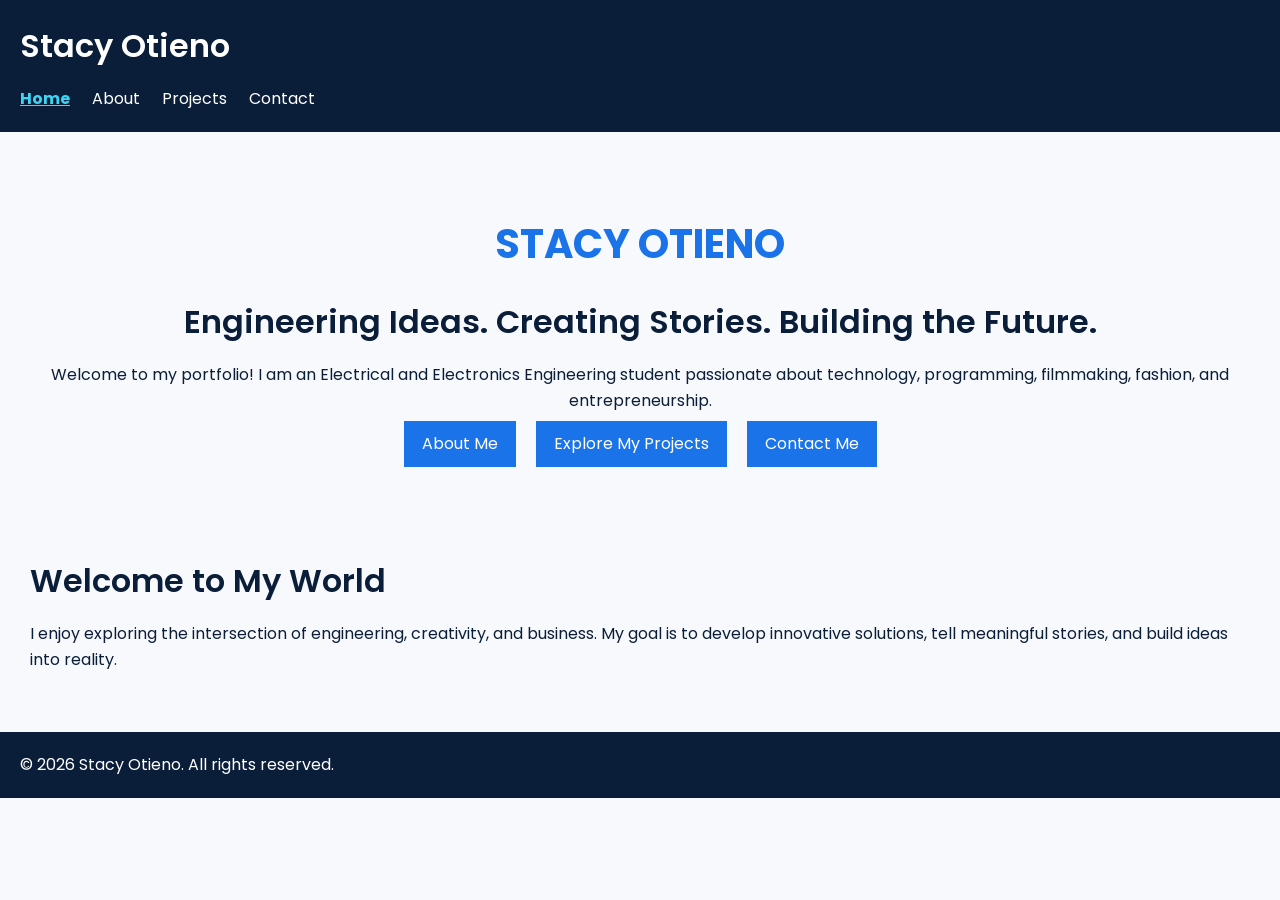
==== index.html @ 29acf723 "Complete Ask 3.1 CSS setup and styling" ====
<!DOCTYPE html>
<html lang="en">
<head>
    <meta charset="UTF-8">
    <meta name="viewport" content="width=device-width, initial-scale=1.0">
    <title>Home | Stacy Otieno</title>
    <link rel="stylesheet" href="styles.css">
    <link href="https://fonts.googleapis.com/css2?family=Poppins:wght@400;500;600;700&display=swap" rel="stylesheet">
    </head>
<body>

    <header>
        <h2>Stacy Otieno</h2>
        <nav aria-label="Main navigation">
            <a href="stacy.html" class="active" aria-current="page">Home</a>
            <a href="about.html">About</a>
            <a href="projects.html">Projects</a>
            <a href="contact.html">Contact</a>
        </nav>
    </header>

    <main>
        <section class="hero">
            <h1>STACY OTIENO</h1>
            <h2>Engineering Ideas. Creating Stories. Building the Future.</h2>
            <p>
                Welcome to my portfolio! I am an Electrical and Electronics
                Engineering student passionate about technology, programming,
                filmmaking, fashion, and entrepreneurship.
            </p>
            <a href="about.html" class="button">About Me</a>
            <a href="projects.html" class="button">Explore My Projects</a>
            <a href="contact.html" class="button">Contact Me</a>
        </section>

        <section>
            <h2>Welcome to My World</h2>
            <p>
                I enjoy exploring the intersection of engineering, creativity,
                and business. My goal is to develop innovative solutions,
                tell meaningful stories, and build ideas into reality.
            </p>
        </section>
    </main>

    <footer>
        <p>&copy; 2026 Stacy Otieno. All rights reserved.</p>
    </footer>

</body>
</html>
---- styles.css ----
/* 1. Reset default browser styles */
* {
    margin: 0;
    padding: 0;
    box-sizing: border-box;
}

/* 2. Base typography */
body {
    font-family: 'Poppins', sans-serif;
    font-size: 16px;
    line-height: 1.6;
    color: #0B1E39;
    background-color: #F7F9FC;
}

/* 3. Headings */
h1 {
    font-size: 2.5rem;
    font-weight: 700;
    margin-bottom: 20px;
}

h2 {
    font-size: 2rem;
    font-weight: 600;
    margin-bottom: 15px;
}

h3 {
    font-size: 1.5rem;
    font-weight: 600;
    margin-bottom: 12px;
}

h4 {
    font-size: 1.25rem;
    font-weight: 500;
    margin-bottom: 10px;
}

h5 {
    font-size: 1rem;
    font-weight: 500;
    margin-bottom: 8px;
}

h6 {
    font-size: 0.875rem;
    font-weight: 400;
    margin-bottom: 8px;
}

/* 4. Header and footer */
header,
footer {
    background-color: #0B1E39;
    color: white;
    padding: 20px;
}

/* 5. Navigation */
nav a {
    color: white;
    margin-right: 18px;
    text-decoration: none;
}

nav a.active {
    color: #3DD5F3;
    font-weight: bold;
    text-decoration: underline;
}

/* 6. Main content */
main {
    padding: 30px;
}

/* 7. Sections */
section {
    margin-bottom: 30px;
}

/* 8. Home page */
.hero {
    text-align: center;
    padding: 50px 20px;
    background-color: #F7F9FC;
}

.hero h1 {
    color: #1A73E8;
}

.button {
    display: inline-block;
    background-color: #1A73E8;
    color: white;
    padding: 10px 18px;
    text-decoration: none;
    margin: 8px;
}

/* 9. Projects page */
.projects {
    display: flex;
    flex-wrap: wrap;
    gap: 20px;
}

.project {
    border: 1px solid #ddd;
    padding: 15px;
    width: 280px;
}

.project img {
    width: 100%;
    height: 180px;
    object-fit: cover;
}

/* 10. Contact page */
fieldset {
    margin-bottom: 20px;
    padding: 20px;
}

label {
    display: block;
    margin-top: 12px;
}

input:not([type="checkbox"]),
select,
textarea {
    display: block;
    width: 100%;
    padding: 10px;
    margin-top: 5px;
}

input[type="checkbox"] {
    margin-top: 15px;
}

input[type="checkbox"] + label {
    display: inline;
}

button {
    padding: 12px 25px;
    background-color: #1A73E8;
    color: white;
    border: none;
    cursor: pointer;
}

.social-links a {
    margin-right: 15px;
}
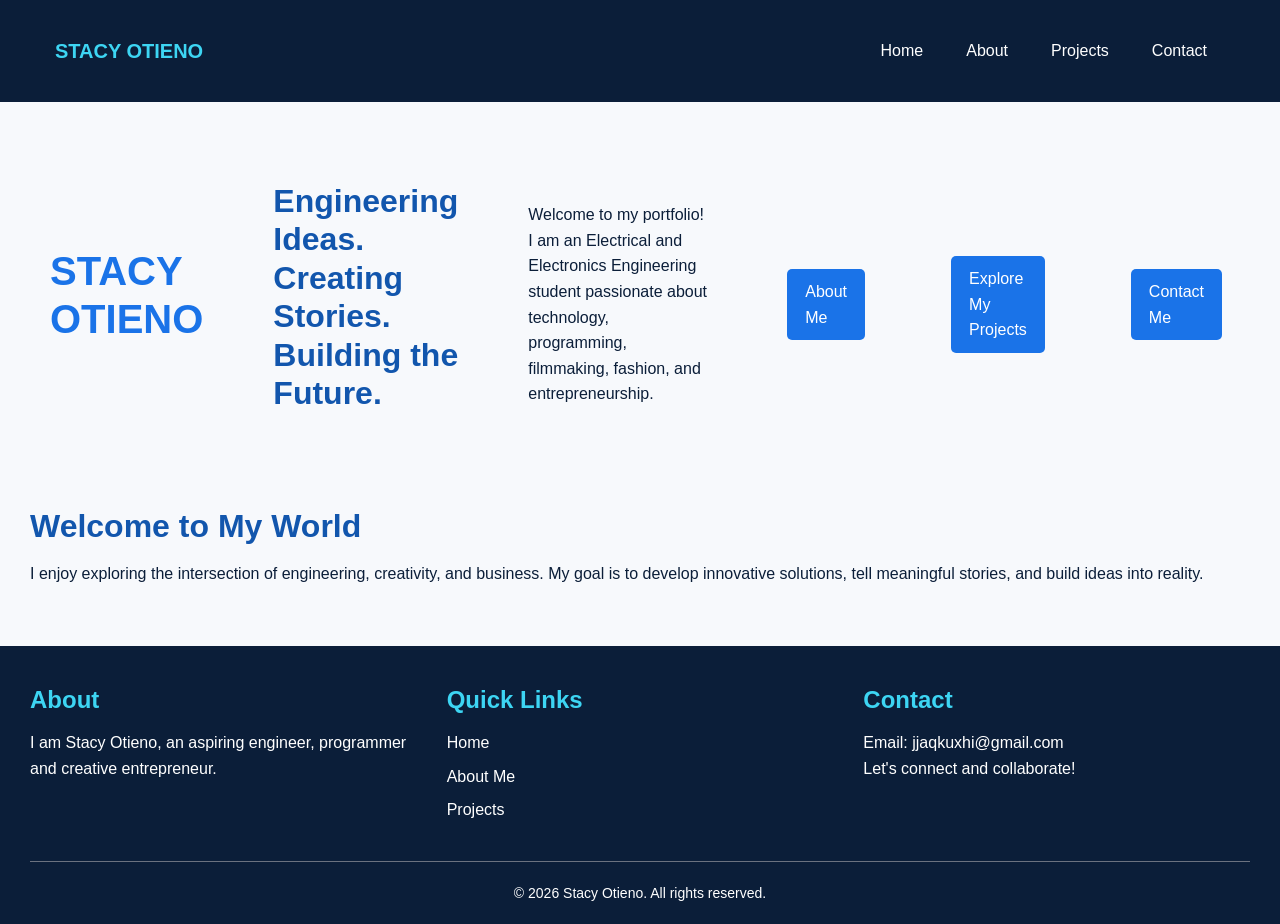
==== commit e0cb16ea: "Redirect portfolio" ====
--- a/index.html
+++ b/index.html
@@ -4,49 +4,14 @@
 <head>
     <meta charset="UTF-8">
     <meta name="viewport" content="width=device-width, initial-scale=1.0">
-    <title>Home | Stacy Otieno</title>
-    <link rel="stylesheet" href="styles.css">
-    <link href="https://fonts.googleapis.com/css2?family=Poppins:wght@400;500;600;700&display=swap" rel="stylesheet">
-    </head>
+    <title>Stacy Otieno - Portfolio</title>
+
+    <meta http-equiv="refresh" content="0; url=portfolio/">
+</head>
 <body>
-
-    <header>
-        <h2>Stacy Otieno</h2>
-        <nav aria-label="Main navigation">
-            <a href="stacy.html" class="active" aria-current="page">Home</a>
-            <a href="about.html">About</a>
-            <a href="projects.html">Projects</a>
-            <a href="contact.html">Contact</a>
-        </nav>
-    </header>
-
-    <main>
-        <section class="hero">
-            <h1>STACY OTIENO</h1>
-            <h2>Engineering Ideas. Creating Stories. Building the Future.</h2>
-            <p>
-                Welcome to my portfolio! I am an Electrical and Electronics
-                Engineering student passionate about technology, programming,
-                filmmaking, fashion, and entrepreneurship.
-            </p>
-            <a href="about.html" class="button">About Me</a>
-            <a href="projects.html" class="button">Explore My Projects</a>
-            <a href="contact.html" class="button">Contact Me</a>
-        </section>
-
-        <section>
-            <h2>Welcome to My World</h2>
-            <p>
-                I enjoy exploring the intersection of engineering, creativity,
-                and business. My goal is to develop innovative solutions,
-                tell meaningful stories, and build ideas into reality.
-            </p>
-        </section>
-    </main>
-
-    <footer>
-        <p>&copy; 2026 Stacy Otieno. All rights reserved.</p>
-    </footer>
-
+    <p>
+        Redirecting to my portfolio...
+        <a href="portfolio/">Click here if you are not redirected.</a>
+    </p>
 </body>
 </html>
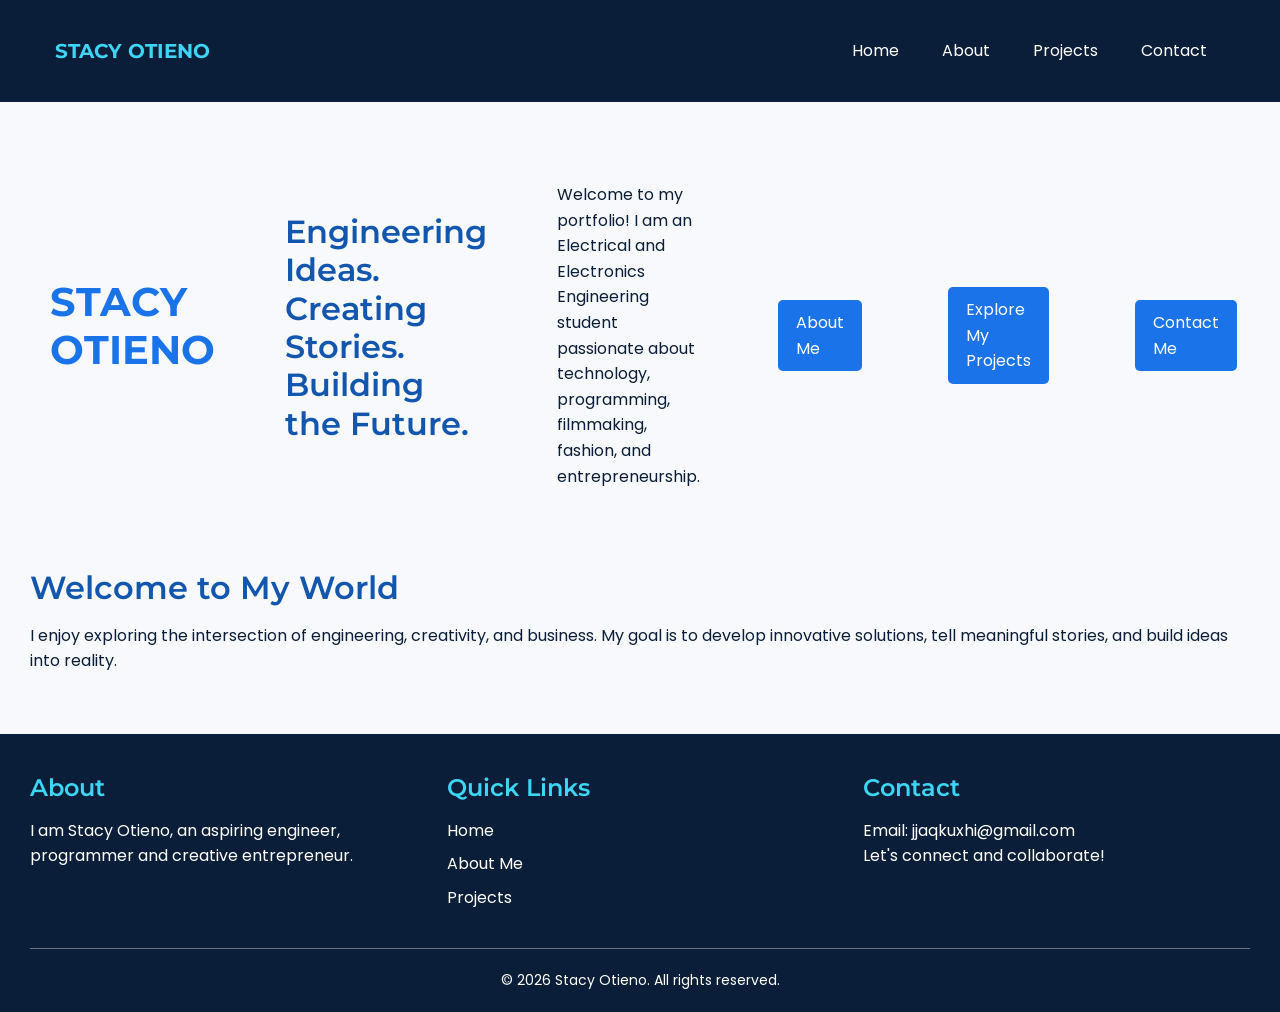
==== commit f9944806: "Move from portfolio to root" ====
--- a/index.html
+++ b/index.html
@@ -4,14 +4,87 @@
 <head>
     <meta charset="UTF-8">
     <meta name="viewport" content="width=device-width, initial-scale=1.0">
-    <title>Stacy Otieno - Portfolio</title>
+    <title>Home | Stacy Otieno</title>
+<link href="https://fonts.googleapis.com/css2?family=Montserrat:wght@400;500;600;700&family=Poppins:wght@400;500;600;700&display=swap" rel="stylesheet">
+    <link rel="stylesheet" href="styles.css">
+    <link href="https://fonts.googleapis.com/css2?family=Poppins:wght@400;500;600;700&display=swap" rel="stylesheet">
+    </head>
+<body>    
 
-    <meta http-equiv="refresh" content="0; url=portfolio/">
-</head>
-<body>
-    <p>
-        Redirecting to my portfolio...
-        <a href="portfolio/">Click here if you are not redirected.</a>
-    </p>
+<header class="site-header">
+    <nav class="navbar">
+
+        <a href="index.html" class="logo">STACY OTIENO</a>
+
+        <ul class="nav-links">
+            <li><a href="index.html">Home</a></li>
+            <li><a href="about.html">About</a></li>
+            <li><a href="projects.html">Projects</a></li>
+            <li><a href="contact.html">Contact</a></li>
+        </ul>
+
+    </nav>
+</header>
+
+
+    <main>
+        <section class="hero">
+            <h1>STACY OTIENO</h1>
+            <h2>Engineering Ideas. Creating Stories. Building the Future.</h2>
+            <p>
+                Welcome to my portfolio! I am an Electrical and Electronics
+                Engineering student passionate about technology, programming,
+                filmmaking, fashion, and entrepreneurship.
+            </p>
+            <a href="about.html" class="button">About Me</a>
+            <a href="projects.html" class="button">Explore My Projects</a>
+            <a href="contact.html" class="button">Contact Me</a>
+        </section>
+
+        <section>
+            <h2>Welcome to My World</h2>
+            <p>
+                I enjoy exploring the intersection of engineering, creativity,
+                and business. My goal is to develop innovative solutions,
+                tell meaningful stories, and build ideas into reality.
+            </p>
+        </section>
+    </main>
+
+<footer class="site-footer">
+
+    <div class="footer-columns">
+
+        <div class="footer-column">
+            <h3>About</h3>
+            <p>
+                I am Stacy Otieno, an aspiring engineer,
+                programmer and creative entrepreneur.
+            </p>
+        </div>
+
+        <div class="footer-column">
+            <h3>Quick Links</h3>
+            <ul>
+                <li><a href="index.html">Home</a></li>
+                <li><a href="about.html">About Me</a></li>
+                <li><a href="projects.html">Projects</a></li>
+            </ul>
+        </div>
+
+        <div class="footer-column">
+            <h3>Contact</h3>
+            <p>Email: jjaqkuxhi@gmail.com</p>
+            <p>Let's connect and collaborate!</p>
+        </div>
+
+    </div>
+
+    <div class="copyright">
+        <p>&copy; 2026 Stacy Otieno. All rights reserved.</p>
+    </div>
+
+</footer>
+
 </body>
 </html>
--- a/styles.css
+++ b/styles.css
@@ -0,0 +1,755 @@
+
+/* =================================
+   TYPOGRAPHY SYSTEM
+================================= */
+
+:root {
+    /* Font families */
+    --font-heading: 'Montserrat', sans-serif;
+    --font-body: 'Poppins', sans-serif;
+
+    /* Type scale */
+    --font-xs: 0.75rem;    /* 12px */
+    --font-sm: 0.875rem;   /* 14px */
+    --font-base: 1rem;     /* 16px */
+    --font-lg: 1.125rem;   /* 18px */
+    --font-xl: 1.25rem;    /* 20px */
+    --font-2xl: 1.5rem;   /* 24px */
+    --font-3xl: 1.875rem;  /* 30px */
+    --font-4xl: 2.25rem;   /* 36px */
+
+    /* Font weights */
+    --weight-normal: 400;
+    --weight-medium: 500;
+    --weight-semibold: 600;
+    --weight-bold: 700;
+
+    /* Line heights */
+    --line-height-body: 1.6;
+    --line-height-heading: 1.2;
+
+    --color-primary: #1A73E8;       /* BidWave Blue */
+    --color-secondary: #3DD5F3;     /* Wave Aqua */
+    --color-background: #F7F9FC;     /* Soft White */
+    --color-text: #0B1E39;          /* Deep Navy */
+    --color-muted: #6B7280;         /* Gray */
+
+    /* Primary variations */
+    --color-primary-light: #63A0F5;
+    --color-primary-dark: #1256AD;
+
+    /* Additional colors */
+    --color-white: #FFFFFF;
+    --color-border: #D1D5DB;
+    --color-hover: #E8F2FF;
+}
+
+/* =================================
+   BODY & BACKGROUND
+================================= */
+
+body {
+    background-color: var(--color-background);
+    color: var(--color-text);
+}
+
+/* =================================
+   HEADINGS
+================================= */
+
+h1, h2, h3 {
+    color: var(--color-primary-dark);
+}
+
+/* =================================
+   PARAGRAPHS & MUTED TEXT
+================================= */
+
+p {
+    color: var(--color-text);
+}
+
+small,
+.small-text {
+    color: var(--color-muted);
+}
+
+/* =================================
+   LINKS
+================================= */
+
+a {
+    color: var(--color-primary);
+    text-decoration: none;
+    transition: color 0.3s ease;
+}
+
+a:hover {
+    color: var(--color-primary-dark);
+    text-decoration: underline;
+}
+
+/* =================================
+   HEADER & FOOTER
+================================= */
+
+header,
+footer {
+    background-color: var(--color-text);
+    color: var(--color-white);
+}
+
+header a,
+footer a {
+    color: var(--color-white);
+}
+
+header a:hover,
+footer a:hover {
+    color: var(--color-secondary);
+}
+
+/* =================================
+   BUTTONS
+================================= */
+
+button,
+.button {
+    background-color: var(--color-primary);
+    color: var(--color-white);
+    border: none;
+    padding: 12px 24px;
+    border-radius: 5px;
+    cursor: pointer;
+    transition: background-color 0.3s ease;
+}
+
+button:hover,
+.button:hover {
+    background-color: var(--color-primary-dark);
+}
+
+/* =================================
+   CARDS & SECTIONS
+================================= */
+
+.card,
+.project {
+    background-color: var(--color-white);
+    border: 1px solid var(--color-border);
+    border-radius: 8px;
+}
+
+section {
+    background-color: transparent;
+}
+
+/* =================================
+   ACTIVE NAVIGATION
+================================= */
+
+nav a.active {
+    color: var(--color-secondary);
+    font-weight: bold;
+}
+
+/* =================================
+   BASE TYPOGRAPHY
+================================= */
+
+body {
+    font-family: var(--font-body);
+    font-size: var(--font-base);
+    line-height: var(--line-height-body);
+}
+
+/* Headings */
+h1, h2, h3, h4, h5, h6 {
+    font-family: var(--font-heading);
+    line-height: var(--line-height-heading);
+}
+
+/* Heading sizes */
+h1 {
+    font-size: var(--font-4xl);
+    font-weight: var(--weight-bold);
+}
+
+h2 {
+    font-size: var(--font-3xl);
+    font-weight: var(--weight-bold);
+}
+
+h3 {
+    font-size: var(--font-2xl);
+    font-weight: var(--weight-semibold);
+}
+
+h4 {
+    font-size: var(--font-xl);
+    font-weight: var(--weight-semibold);
+}
+
+h5 {
+    font-size: var(--font-lg);
+    font-weight: var(--weight-medium);
+}
+
+h6 {
+    font-size: var(--font-base);
+    font-weight: var(--weight-medium);
+}
+
+/* Small text */
+small, .small-text {
+    font-size: var(--font-sm);
+}
+
+/* Extra small text */
+.extra-small-text {
+    font-size: var(--font-xs);
+}
+
+
+/* 1. Reset default browser styles */
+* {
+    margin: 0;
+    padding: 0;
+    box-sizing: border-box;
+}
+
+/* 2. Base typography */
+body {
+    font-family: 'Poppins', sans-serif;
+    font-size: 16px;
+    line-height: 1.6;
+    color: #0B1E39;
+    background-color: #F7F9FC;
+}
+
+/* 3. Headings */
+h1 {
+    font-size: 2.5rem;
+    font-weight: 700;
+    margin-bottom: 20px;
+}
+
+h2 {
+    font-size: 2rem;
+    font-weight: 600;
+    margin-bottom: 15px;
+}
+
+h3 {
+    font-size: 1.5rem;
+    font-weight: 600;
+    margin-bottom: 12px;
+}
+
+h4 {
+    font-size: 1.25rem;
+    font-weight: 500;
+    margin-bottom: 10px;
+}
+
+h5 {
+    font-size: 1rem;
+    font-weight: 500;
+    margin-bottom: 8px;
+}
+
+h6 {
+    font-size: 0.875rem;
+    font-weight: 400;
+    margin-bottom: 8px;
+}
+
+/* 4. Header and footer */
+header,
+footer {
+    background-color: #0B1E39;
+    color: white;
+    padding: 20px;
+}
+
+/* 5. Navigation */
+nav a {
+    color: white;
+    margin-right: 18px;
+    text-decoration: none;
+}
+
+nav a.active {
+    color: #3DD5F3;
+    font-weight: bold;
+    text-decoration: underline;
+}
+
+/* 6. Main content */
+main {
+    padding: 30px;
+}
+
+/* 7. Sections */
+section {
+    margin-bottom: 30px;
+}
+
+/* 8. Home page */
+.hero {
+    text-align: center;
+    padding: 50px 20px;
+    background-color: #F7F9FC;
+}
+
+.hero h1 {
+    color: #1A73E8;
+}
+
+.button {
+    display: inline-block;
+    background-color: #1A73E8;
+    color: white;
+    padding: 10px 18px;
+    text-decoration: none;
+    margin: 8px;
+}
+
+/* 9. Projects page */
+.projects {
+    display: flex;
+    flex-wrap: wrap;
+    gap: 20px;
+}
+
+.project {
+    border: 1px solid #ddd;
+    padding: 15px;
+    width: 280px;
+}
+
+.project img {
+    width: 100%;
+    height: 180px;
+    object-fit: cover;
+}
+
+/* 10. Contact page */
+fieldset {
+    margin-bottom: 20px;
+    padding: 20px;
+}
+
+label {
+    display: block;
+    margin-top: 12px;
+}
+
+input:not([type="checkbox"]),
+select,
+textarea {
+    display: block;
+    width: 100%;
+    padding: 10px;
+    margin-top: 5px;
+}
+
+input[type="checkbox"] {
+    margin-top: 15px;
+}
+
+input[type="checkbox"] + label {
+    display: inline;
+}
+
+button {
+    padding: 12px 25px;
+    background-color: #1A73E8;
+    color: white;
+    border: none;
+    cursor: pointer;
+}
+
+.social-links a {
+    margin-right: 15px;
+}
+
+
+/* ===== EXERCISE 1: NAVIGATION BAR ===== */
+
+.site-header {
+    background-color: var(--color-text);
+    padding: 20px 40px;
+}
+
+.navbar {
+    display: flex;
+    justify-content: space-between;
+    align-items: center;
+}
+
+/* Logo */
+.logo {
+    font-family: var(--font-heading);
+    font-size: var(--font-xl);
+    font-weight: var(--weight-bold);
+    color: var(--color-secondary);
+    text-decoration: none;
+}
+
+/* Navigation links */
+.nav-links {
+    display: flex;
+    align-items: center;
+    gap: 25px;
+    list-style: none;
+}
+
+.nav-links a {
+    color: var(--color-white);
+    text-decoration: none;
+}
+
+.nav-links a:hover {
+    color: var(--color-secondary);
+}
+
+/* ===== EXERCISE 2: CARD ROW ===== */
+
+.card-section {
+    padding: 30px;
+}
+
+.card-row {
+    display: flex;
+    justify-content: space-between;
+    align-items: stretch;
+    flex-wrap: wrap;
+    gap: 20px;
+    margin-top: 25px;
+}
+
+.flex-card {
+    background-color: var(--color-white);
+    border: 1px solid var(--color-border);
+    border-radius: 8px;
+    padding: 20px;
+
+    flex: 1 1 250px;
+
+    display: flex;
+    flex-direction: column;
+}
+
+.flex-card h3 {
+    margin-bottom: 15px;
+}
+
+.flex-card p {
+    margin-bottom: 20px;
+}
+
+.flex-card .button {
+    margin-top: auto;
+    align-self: flex-start;
+}
+
+/* ===== EXERCISE 3: FOOTER ===== */
+
+.site-footer {
+    background-color: var(--color-text);
+    color: var(--color-white);
+    padding: 40px 30px 20px;
+}
+
+.footer-columns {
+    display: flex;
+    justify-content: space-between;
+    align-items: flex-start;
+    flex-wrap: wrap;
+    gap: 30px;
+}
+
+.footer-column {
+    flex: 1 1 200px;
+}
+
+.footer-column h3 {
+    color: var(--color-secondary);
+    margin-bottom: 15px;
+}
+
+.footer-column p {
+    color: var(--color-white);
+}
+
+.footer-column ul {
+    list-style: none;
+}
+
+.footer-column li {
+    margin-bottom: 8px;
+}
+
+.footer-column a {
+    color: var(--color-white);
+    text-decoration: none;
+}
+
+.footer-column a:hover {
+    color: var(--color-secondary);
+}
+
+/* Copyright */
+.copyright {
+    text-align: center;
+    border-top: 1px solid var(--color-muted);
+    margin-top: 30px;
+    padding-top: 20px;
+}
+
+.copyright p {
+    color: var(--color-white);
+    font-size: var(--font-sm);
+}
+
+/* ===== TASK 4.3: MOBILE-FIRST RESPONSIVE DESIGN ===== */
+
+/* Base styles: Mobile (320px and above) */
+
+body {
+    margin: 0;
+    width: 100%;
+    overflow-x: hidden;
+}
+
+img {
+    max-width: 100%;
+    height: auto;
+}
+
+.container {
+    width: 100%;
+    padding: 15px;
+    margin: 0 auto;
+}
+
+/* Navigation: Mobile */
+.navbar {
+    display: flex;
+    flex-direction: column;
+    align-items: flex-start;
+    padding: 15px;
+}
+
+.nav-links {
+    display: flex;
+    flex-direction: column;
+    gap: 15px;
+    width: 100%;
+}
+
+/* Home page: Mobile */
+.hero {
+    display: flex;
+    flex-direction: column;
+    gap: 20px;
+    text-align: center;
+}
+
+.hero img {
+    width: 100%;
+    max-width: 300px;
+    margin: 0 auto;
+}
+
+/* Projects: Mobile - 1 column */
+.projects-grid {
+    display: grid;
+    grid-template-columns: 1fr;
+    gap: 20px;
+}
+
+/* Contact: Mobile - full width */
+.contact-container {
+    display: flex;
+    flex-direction: column;
+    gap: 20px;
+}
+
+.contact-form {
+    width: 100%;
+}
+
+.contact-sidebar {
+    width: 100%;
+}
+/* ===== TABLET ===== */
+
+@media (min-width: 768px) {
+
+    .container {
+        max-width: 750px;
+        padding: 25px;
+    }
+
+    /* Navigation */
+    .navbar {
+        flex-direction: row;
+        align-items: center;
+        justify-content: space-between;
+    }
+
+    .nav-links {
+        flex-direction: row;
+        width: auto;
+        gap: 25px;
+    }
+
+    /* Home page */
+    .hero {
+        flex-direction: row;
+        text-align: left;
+        align-items: center;
+    }
+
+    .hero img {
+        width: 45%;
+        max-width: none;
+    }
+
+    /* Projects: 2 columns */
+    .projects-grid {
+        grid-template-columns: repeat(2, minmax(0, 1fr));
+    }
+
+    /* Contact */
+    .contact-container {
+        flex-direction: row;
+        align-items: flex-start;
+    }
+
+    .contact-form {
+        flex: 2;
+    }
+
+    .contact-sidebar {
+        flex: 1;
+    }
+}
+/* ===== DESKTOP ===== */
+
+@media (min-width: 1024px) {
+
+    .container {
+        max-width: 1000px;
+        padding: 30px;
+    }
+
+    /* Home hero */
+    .hero {
+        gap: 50px;
+    }
+
+    .hero img {
+        width: 50%;
+    }
+
+    /* Projects: 3 columns */
+    .projects-grid {
+        grid-template-columns: repeat(3, minmax(0, 1fr));
+        gap: 25px;
+    }
+}
+/* ===== LARGE DESKTOP ===== */
+
+@media (min-width: 1280px) {
+
+    .container {
+        max-width: 1200px;
+    }
+
+    .hero {
+        gap: 70px;
+    }
+
+    .projects-grid {
+        gap: 30px;
+    }
+}
+
+/* ===== TASK 4.4: POLISH & REFINEMENT ===== */
+
+/* Buttons */
+.button {
+    display: inline-block;
+    transition: all 0.3s ease;
+}
+
+.button:hover {
+    transform: translateY(-2px);
+    box-shadow: 0 4px 6px rgba(0, 0, 0, 0.1);
+}
+
+/* Links */
+a {
+    transition: color 0.3s ease;
+}
+
+a:hover {
+    color: var(--color-primary);
+}
+
+/* Cards */
+.card {
+    transition: all 0.3s ease;
+}
+
+.card:hover {
+    transform: translateY(-3px);
+    box-shadow: 0 10px 20px rgba(0, 0, 0, 0.1);
+}
+
+/* Project cards */
+.project-card {
+    transition: all 0.3s ease;
+}
+
+.project-card:hover {
+    transform: translateY(-5px);
+    box-shadow: 0 10px 20px rgba(0, 0, 0, 0.1);
+}
+/* ===== ACCESSIBILITY: FOCUS STATES ===== */
+
+a:focus,
+button:focus,
+input:focus,
+textarea:focus {
+    outline: 2px solid var(--color-primary);
+    outline-offset: 2px;
+}
+/* ===== RESPONSIVE IMAGES ===== */
+
+img {
+    max-width: 100%;
+    height: auto;
+    display: block;
+}
+/* ===== PREVENT HORIZONTAL OVERFLOW ===== */
+
+html,
+body {
+    max-width: 100%;
+    overflow-x: clip;
+}
+/* ===== REDUCED MOTION ACCESSIBILITY ===== */
+
+@media (prefers-reduced-motion: reduce) {
+    *,
+    *::before,
+    *::after {
+        transition-duration: 0.01ms !important;
+        animation-duration: 0.01ms !important;
+        scroll-behavior: auto !important;
+    }
+}
